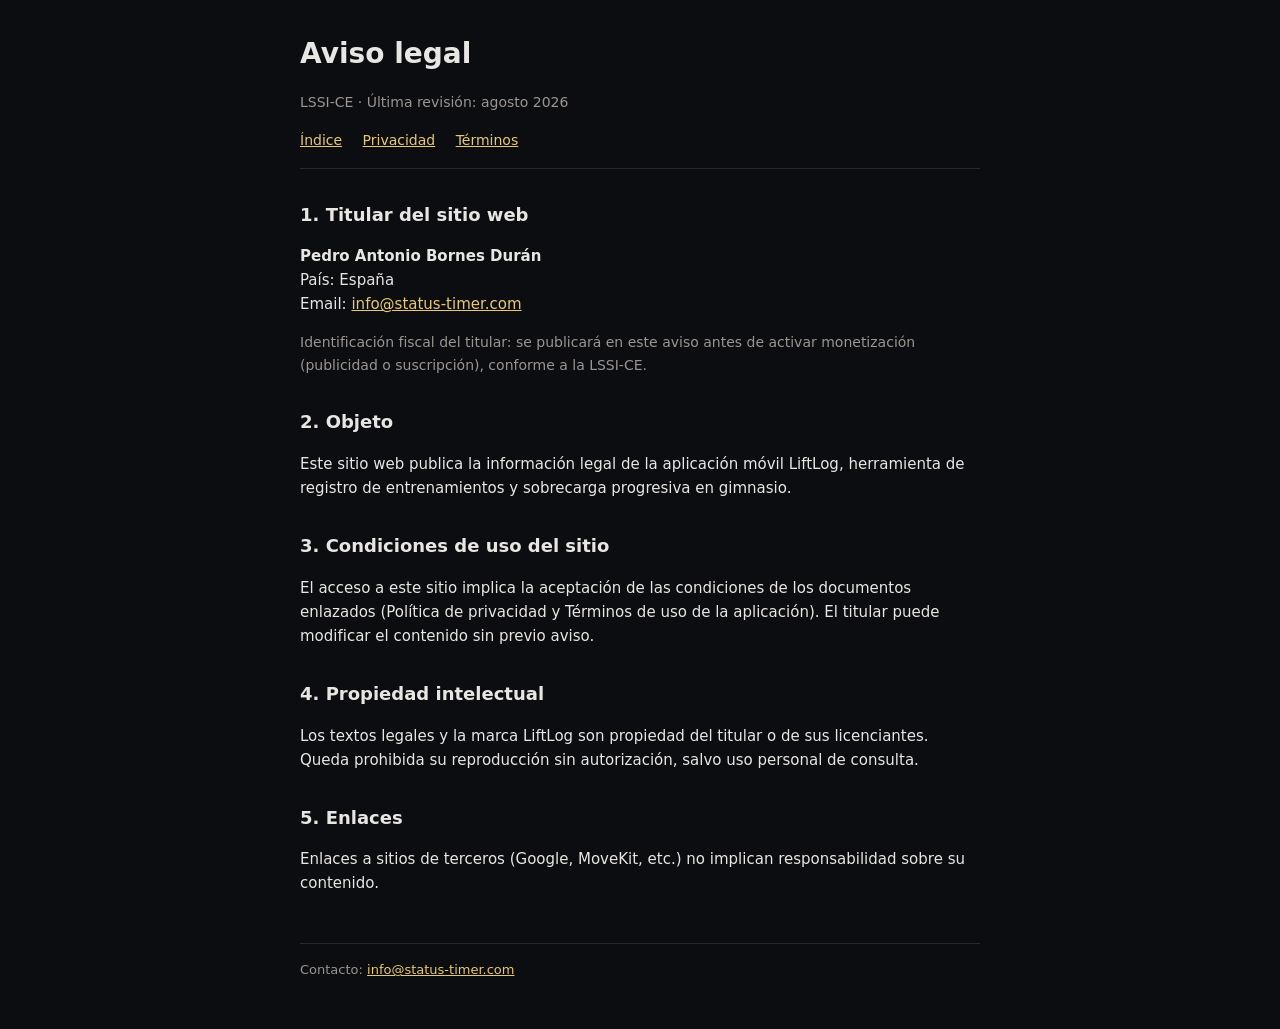
==== legal.html @ fd33b9ce "Sitio legal LiftLog para GitHub Pages" ====
<!DOCTYPE html>
<html lang="es">
  <head>
    <meta charset="utf-8" />
    <meta name="viewport" content="width=device-width, initial-scale=1" />
    <title>Aviso legal — LiftLog</title>
    <link rel="stylesheet" href="styles.css" />
  </head>
  <body>
    <div class="wrap">
      <header>
        <h1>Aviso legal</h1>
        <p class="meta">LSSI-CE · Última revisión: agosto 2026</p>
        <nav class="links">
          <a href="index.html">Índice</a>
          <a href="privacy.html">Privacidad</a>
          <a href="terms.html">Términos</a>
        </nav>
      </header>

      <h2>1. Titular del sitio web</h2>
      <p>
        <strong>Pedro Antonio Bornes Durán</strong><br />
        País: España<br />
        Email: <a href="mailto:info@status-timer.com">info@status-timer.com</a>
      </p>
      <p class="meta">
        Identificación fiscal del titular: se publicará en este aviso antes de activar monetización
        (publicidad o suscripción), conforme a la LSSI-CE.
      </p>

      <h2>2. Objeto</h2>
      <p>
        Este sitio web publica la información legal de la aplicación móvil LiftLog, herramienta de
        registro de entrenamientos y sobrecarga progresiva en gimnasio.
      </p>

      <h2>3. Condiciones de uso del sitio</h2>
      <p>
        El acceso a este sitio implica la aceptación de las condiciones de los documentos enlazados
        (Política de privacidad y Términos de uso de la aplicación). El titular puede modificar el
        contenido sin previo aviso.
      </p>

      <h2>4. Propiedad intelectual</h2>
      <p>
        Los textos legales y la marca LiftLog son propiedad del titular o de sus licenciantes. Queda
        prohibida su reproducción sin autorización, salvo uso personal de consulta.
      </p>

      <h2>5. Enlaces</h2>
      <p>
        Enlaces a sitios de terceros (Google, MoveKit, etc.) no implican responsabilidad sobre su
        contenido.
      </p>

      <footer>
        Contacto: <a href="mailto:info@status-timer.com">info@status-timer.com</a>
      </footer>
    </div>
  </body>
</html>
---- styles.css ----
/* LiftLog legal pages — minimal, legible, sin dependencias */
:root {
  --bg: #0c0d10;
  --text: #e8e6e3;
  --muted: #9a9590;
  --accent: #e8c872;
  --border: #2a2826;
}

* {
  box-sizing: border-box;
}

body {
  margin: 0;
  font-family: system-ui, -apple-system, 'Segoe UI', Roboto, sans-serif;
  line-height: 1.6;
  color: var(--text);
  background: var(--bg);
}

a {
  color: var(--accent);
}

.wrap {
  max-width: 720px;
  margin: 0 auto;
  padding: 2rem 1.25rem 3rem;
}

header {
  margin-bottom: 2rem;
  padding-bottom: 1rem;
  border-bottom: 1px solid var(--border);
}

h1 {
  font-size: 1.75rem;
  margin: 0 0 0.5rem;
}

.meta {
  color: var(--muted);
  font-size: 0.875rem;
}

nav.links {
  margin-top: 1rem;
  font-size: 0.875rem;
}

nav.links a {
  margin-right: 1rem;
}

h2 {
  font-size: 1.125rem;
  margin: 2rem 0 0.75rem;
}

p,
li {
  font-size: 0.9375rem;
}

ul {
  padding-left: 1.25rem;
}

table {
  width: 100%;
  border-collapse: collapse;
  font-size: 0.875rem;
  margin: 1rem 0;
}

th,
td {
  border: 1px solid var(--border);
  padding: 0.5rem 0.75rem;
  text-align: left;
  vertical-align: top;
}

th {
  background: #16181c;
}

footer {
  margin-top: 3rem;
  padding-top: 1rem;
  border-top: 1px solid var(--border);
  font-size: 0.8125rem;
  color: var(--muted);
}

.doc-list {
  list-style: none;
  padding: 0;
  margin: 1.5rem 0;
}

.doc-list li {
  margin: 0.75rem 0;
}

.doc-list a {
  font-weight: 500;
}
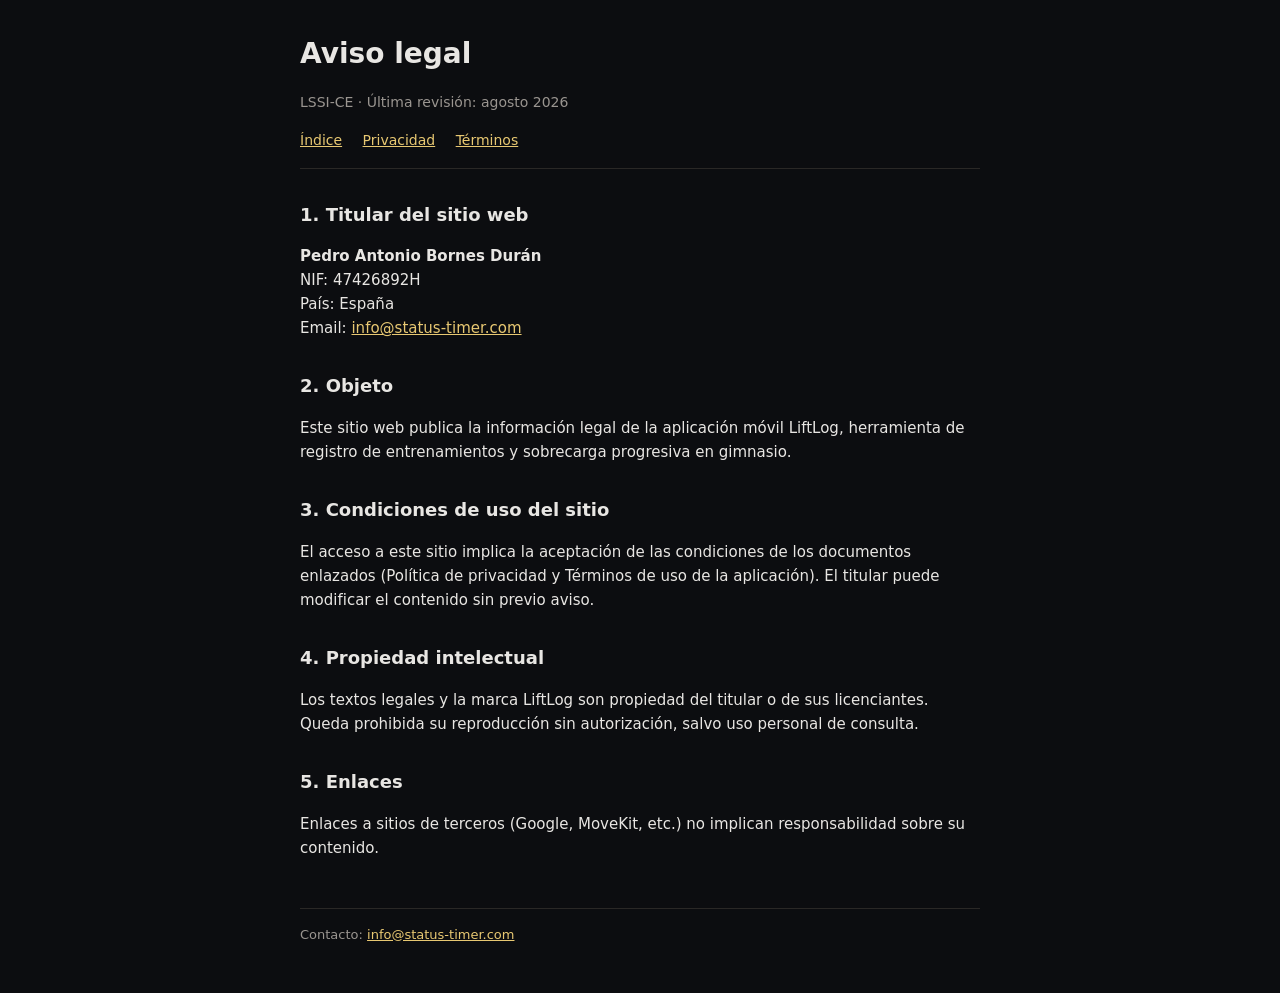
==== commit de3315e8: "Anadir NIF titular y textos legales completos" ====
--- a/legal.html
+++ b/legal.html
@@ -21,12 +21,9 @@
       <h2>1. Titular del sitio web</h2>
       <p>
         <strong>Pedro Antonio Bornes Durán</strong><br />
+        NIF: 47426892H<br />
         País: España<br />
         Email: <a href="mailto:info@status-timer.com">info@status-timer.com</a>
-      </p>
-      <p class="meta">
-        Identificación fiscal del titular: se publicará en este aviso antes de activar monetización
-        (publicidad o suscripción), conforme a la LSSI-CE.
       </p>
 
       <h2>2. Objeto</h2>
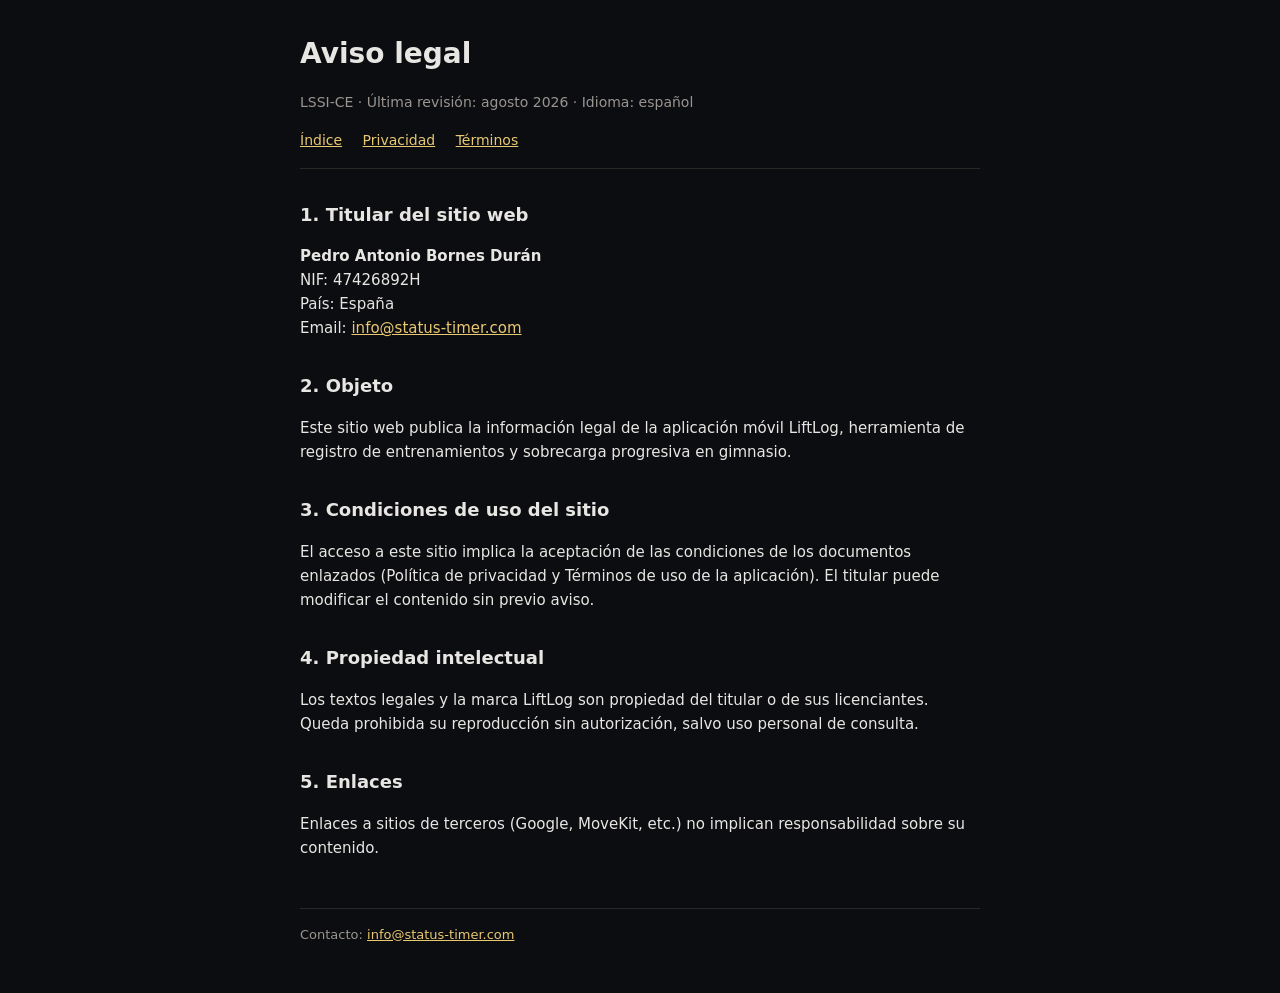
==== commit 0391997b: "Pulir privacidad: AEPD, seguridad, terceros actuales y tabla por categorias" ====
--- a/legal.html
+++ b/legal.html
@@ -10,7 +10,7 @@
     <div class="wrap">
       <header>
         <h1>Aviso legal</h1>
-        <p class="meta">LSSI-CE · Última revisión: agosto 2026</p>
+        <p class="meta">LSSI-CE · Última revisión: agosto 2026 · Idioma: español</p>
         <nav class="links">
           <a href="index.html">Índice</a>
           <a href="privacy.html">Privacidad</a>
--- a/styles.css
+++ b/styles.css
@@ -73,6 +73,17 @@
   border-collapse: collapse;
   font-size: 0.875rem;
   margin: 1rem 0;
+  min-width: 28rem;
+}
+
+.table-wrap {
+  overflow-x: auto;
+  -webkit-overflow-scrolling: touch;
+  margin: 1rem 0;
+}
+
+.table-wrap table {
+  margin: 0;
 }
 
 th,
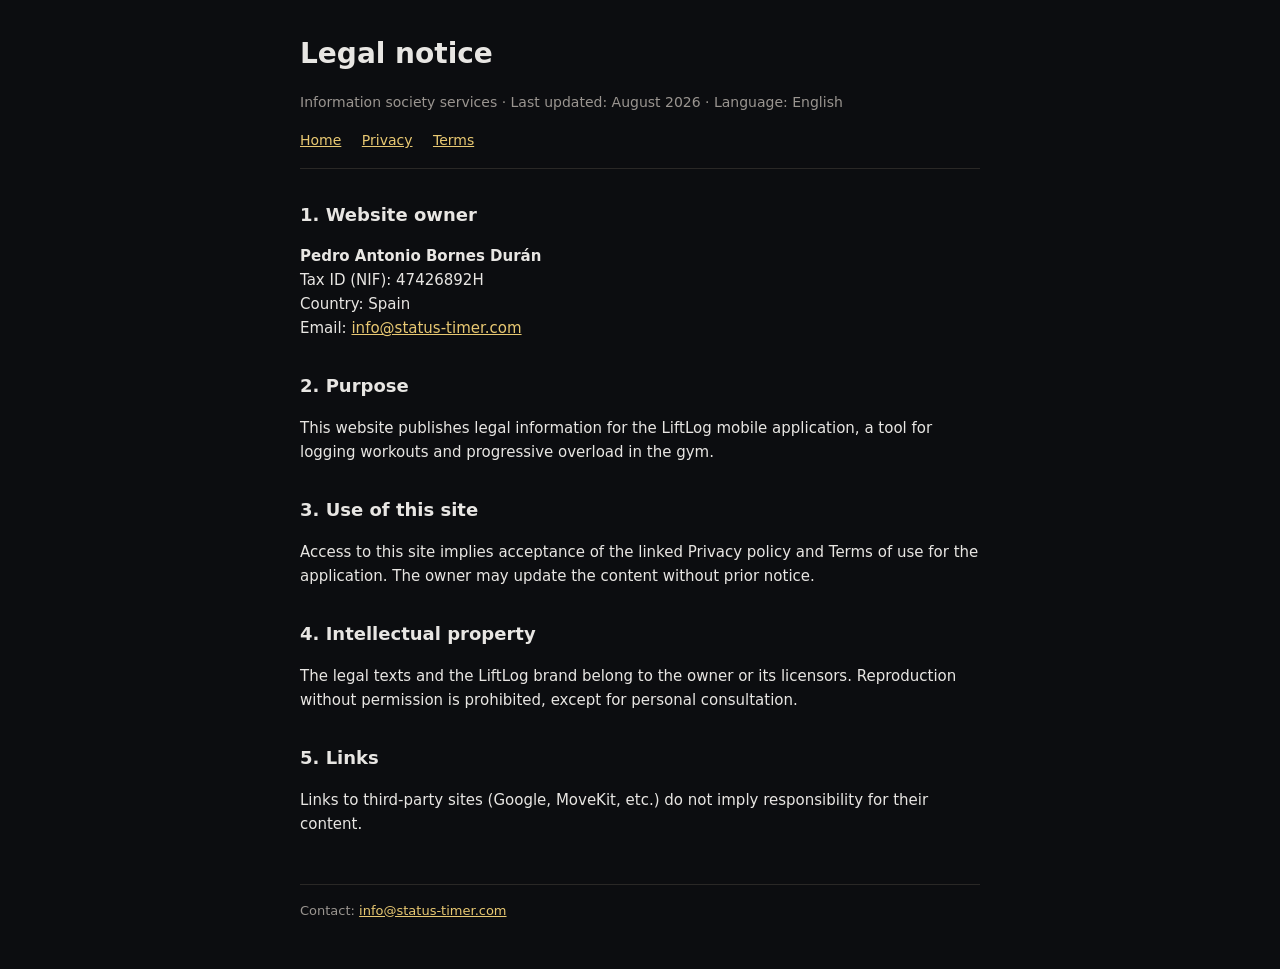
==== commit ee0fb7db: "Translate legal documents to English for Google Play" ====
--- a/legal.html
+++ b/legal.html
@@ -1,58 +1,57 @@
 <!DOCTYPE html>
-<html lang="es">
+<html lang="en">
   <head>
     <meta charset="utf-8" />
     <meta name="viewport" content="width=device-width, initial-scale=1" />
-    <title>Aviso legal — LiftLog</title>
+    <title>Legal notice — LiftLog</title>
     <link rel="stylesheet" href="styles.css" />
   </head>
   <body>
     <div class="wrap">
       <header>
-        <h1>Aviso legal</h1>
-        <p class="meta">LSSI-CE · Última revisión: agosto 2026 · Idioma: español</p>
+        <h1>Legal notice</h1>
+        <p class="meta">Information society services · Last updated: August 2026 · Language: English</p>
         <nav class="links">
-          <a href="index.html">Índice</a>
-          <a href="privacy.html">Privacidad</a>
-          <a href="terms.html">Términos</a>
+          <a href="index.html">Home</a>
+          <a href="privacy.html">Privacy</a>
+          <a href="terms.html">Terms</a>
         </nav>
       </header>
 
-      <h2>1. Titular del sitio web</h2>
+      <h2>1. Website owner</h2>
       <p>
         <strong>Pedro Antonio Bornes Durán</strong><br />
-        NIF: 47426892H<br />
-        País: España<br />
+        Tax ID (NIF): 47426892H<br />
+        Country: Spain<br />
         Email: <a href="mailto:info@status-timer.com">info@status-timer.com</a>
       </p>
 
-      <h2>2. Objeto</h2>
+      <h2>2. Purpose</h2>
       <p>
-        Este sitio web publica la información legal de la aplicación móvil LiftLog, herramienta de
-        registro de entrenamientos y sobrecarga progresiva en gimnasio.
+        This website publishes legal information for the LiftLog mobile application, a tool for
+        logging workouts and progressive overload in the gym.
       </p>
 
-      <h2>3. Condiciones de uso del sitio</h2>
+      <h2>3. Use of this site</h2>
       <p>
-        El acceso a este sitio implica la aceptación de las condiciones de los documentos enlazados
-        (Política de privacidad y Términos de uso de la aplicación). El titular puede modificar el
-        contenido sin previo aviso.
+        Access to this site implies acceptance of the linked Privacy policy and Terms of use for
+        the application. The owner may update the content without prior notice.
       </p>
 
-      <h2>4. Propiedad intelectual</h2>
+      <h2>4. Intellectual property</h2>
       <p>
-        Los textos legales y la marca LiftLog son propiedad del titular o de sus licenciantes. Queda
-        prohibida su reproducción sin autorización, salvo uso personal de consulta.
+        The legal texts and the LiftLog brand belong to the owner or its licensors. Reproduction
+        without permission is prohibited, except for personal consultation.
       </p>
 
-      <h2>5. Enlaces</h2>
+      <h2>5. Links</h2>
       <p>
-        Enlaces a sitios de terceros (Google, MoveKit, etc.) no implican responsabilidad sobre su
-        contenido.
+        Links to third-party sites (Google, MoveKit, etc.) do not imply responsibility for their
+        content.
       </p>
 
       <footer>
-        Contacto: <a href="mailto:info@status-timer.com">info@status-timer.com</a>
+        Contact: <a href="mailto:info@status-timer.com">info@status-timer.com</a>
       </footer>
     </div>
   </body>
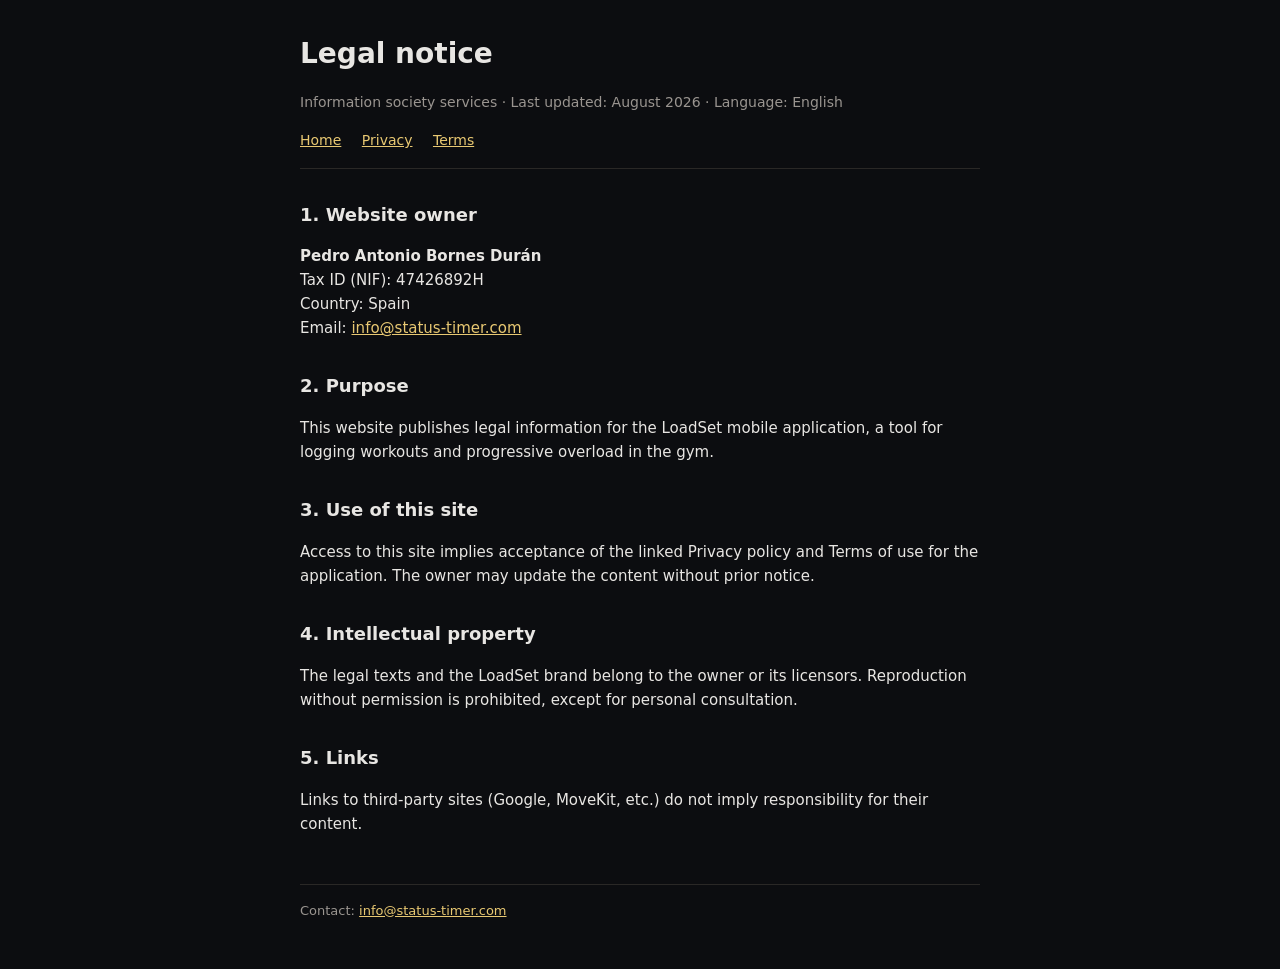
==== commit a27644ee: "Rebrand legal site to LoadSet. Actualiza textos y URLs de GitHub Pages a loadset-legal." ====
--- a/legal.html
+++ b/legal.html
@@ -3,7 +3,7 @@
   <head>
     <meta charset="utf-8" />
     <meta name="viewport" content="width=device-width, initial-scale=1" />
-    <title>Legal notice — LiftLog</title>
+    <title>Legal notice — LoadSet</title>
     <link rel="stylesheet" href="styles.css" />
   </head>
   <body>
@@ -28,7 +28,7 @@
 
       <h2>2. Purpose</h2>
       <p>
-        This website publishes legal information for the LiftLog mobile application, a tool for
+        This website publishes legal information for the LoadSet mobile application, a tool for
         logging workouts and progressive overload in the gym.
       </p>
 
@@ -40,7 +40,7 @@
 
       <h2>4. Intellectual property</h2>
       <p>
-        The legal texts and the LiftLog brand belong to the owner or its licensors. Reproduction
+        The legal texts and the LoadSet brand belong to the owner or its licensors. Reproduction
         without permission is prohibited, except for personal consultation.
       </p>
 
--- a/styles.css
+++ b/styles.css
@@ -1,4 +1,4 @@
-/* LiftLog legal pages — minimal, legible, sin dependencias */
+/* LoadSet legal pages — minimal, legible, sin dependencias */
 :root {
   --bg: #0c0d10;
   --text: #e8e6e3;
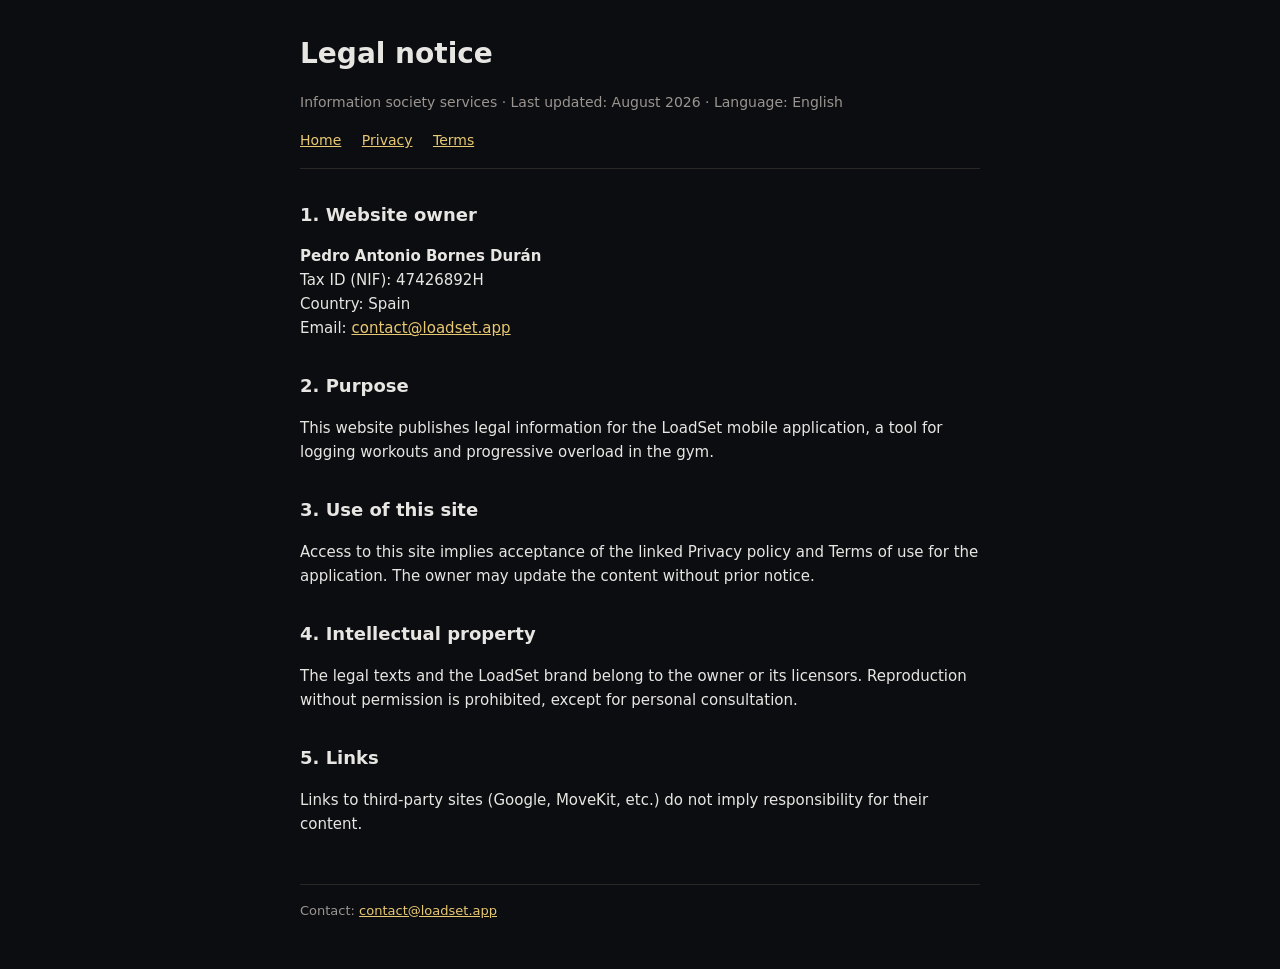
==== commit 4c93373f: "Use contact@loadset.app in public legal pages." ====
--- a/legal.html
+++ b/legal.html
@@ -23,7 +23,7 @@
         <strong>Pedro Antonio Bornes Durán</strong><br />
         Tax ID (NIF): 47426892H<br />
         Country: Spain<br />
-        Email: <a href="mailto:info@status-timer.com">info@status-timer.com</a>
+        Email: <a href="mailto:contact@loadset.app">contact@loadset.app</a>
       </p>
 
       <h2>2. Purpose</h2>
@@ -51,7 +51,7 @@
       </p>
 
       <footer>
-        Contact: <a href="mailto:info@status-timer.com">info@status-timer.com</a>
+        Contact: <a href="mailto:contact@loadset.app">contact@loadset.app</a>
       </footer>
     </div>
   </body>
